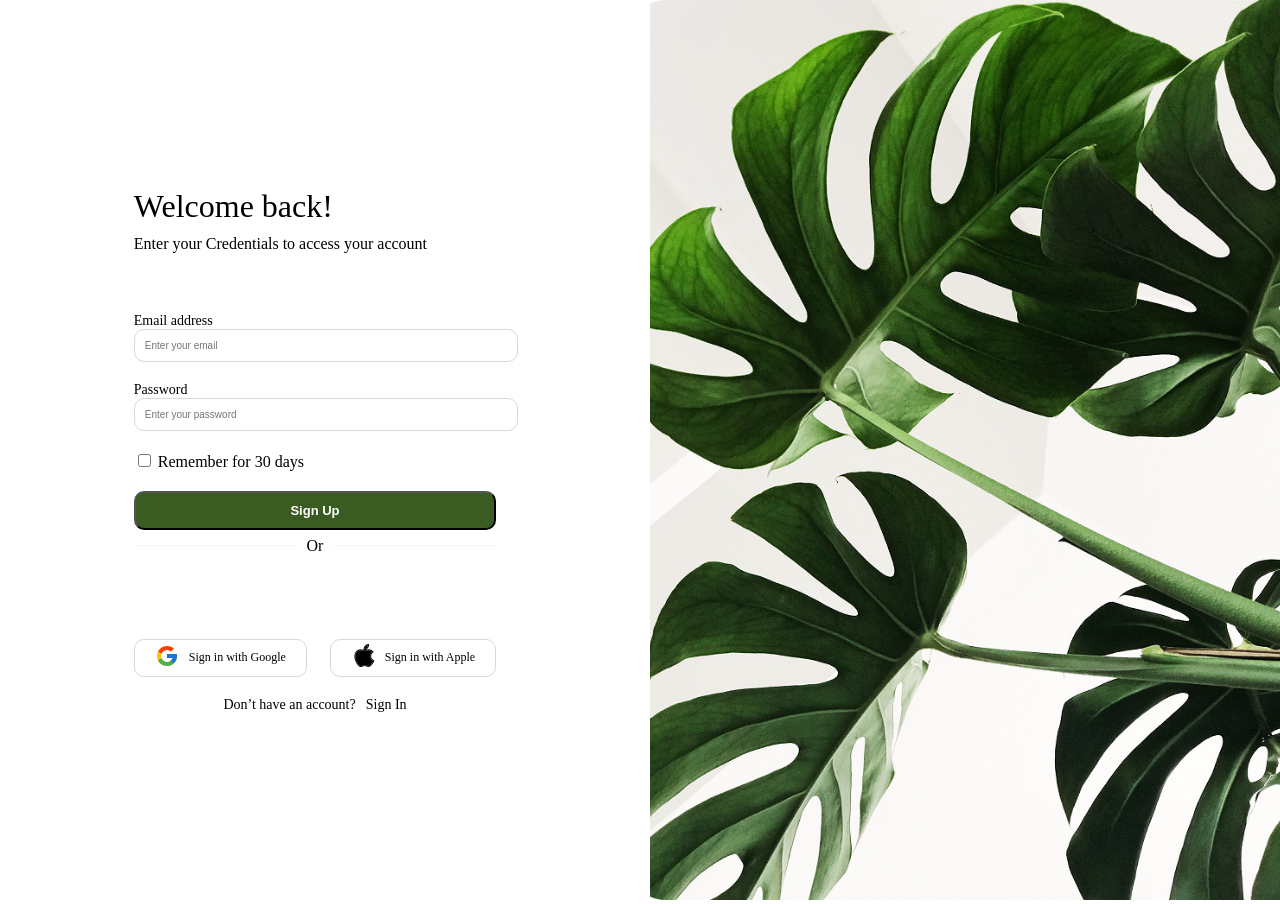
==== login.html @ 1137d407 "Refactor login page and update styles for better layout and spacing" ====
<!doctype html>
<html lang="en">
  <head>
    <meta charset="UTF-8" />
    <meta name="viewport" content="width=device-width, initial-scale=1.0" />
    <title>Document</title>
    <!-- import styles -->
    <link rel="stylesheet" href="styles.css" />
  </head>
  <body>
    <div class="auth-container">
      <div class="auth-left">
        <div>
          <div class="heading">Welcome back!</div>
          <div class="heading1">Enter your Credentials to access your account</div>
        </div>

        <div class="form">
          <div class="form-email">
            <div class="form-label">Email address</div>
            <input type="email" placeholder="Enter your email" />
          </div>
          <div class="form-password">
            <div class="form-label">Password</div>
            <input type="password" placeholder="Enter your password" />
            
          </div>
          <div class="form-remember">
            <input type="checkbox" id="terms" />
            <label for="terms">Remember for 30 days</label>
          </div>
        </div>
        <div class="form-button">
          <button>Sign Up</button>
        </div>
        <div class="form-or">
          <div class="form-or-line"></div>
          <div class="form-or-text">Or</div>
          <div class="form-or-line"></div>
        </div>
        <div class="form-social">
          <div class="form-icons">
            <div class="form-icon">
              <div class="form-icon1">
                <img src="images/icon_google.svg" alt="" />
              </div>
              <div class="form-icon-text">Sign in with Google</div>
            </div>
            <div class="form-icon">
              <div class="form-icon1">
                <img src="images/icon_apple.svg" alt="" />
              </div>
              <div class="form-icon-text">Sign in with Apple</div>
            </div>
          </div>
          <div class="form-signin">
            <div>Don’t have an account?</div>
            <div>Sign In</div>
          </div>
        </div>
      </div>
      <div class="auth-right">
        <img src="images/background_auth.png" alt="Logo" width="100" />
      </div>
    </div>
  </body>
</html>
---- styles.css ----
.auth-container{
    display: grid;
    grid-template-columns: 1fr 1fr;
    gap: 20px;
    height: 100vh;
    
}
.heading{
    font-size: 32px;
    font-weight: medium;
    margin-bottom: 10px;
}
.form-label{
    font-size: 14px;
    font-style: medium;
}
.form-name input, .form-email input, .form-password input {
    border: 1px solid #D9D9D9;
    border-radius: 10px;
    padding: 10px ;
    width: 100%;
    font-size: 10px;
}
.form{
    display: flex;
    flex-direction: column;
    gap:20px;
}
.form-remmerber label{
    font-size: 9px;
    margin: 10px;
}
.form-remmerber input{
    width: 10px;
    height: 10px;
    border-radius: 2px;
}
.form-remmerber{
    display: flex;
    align-items: center;
    margin-bottom: 20px;
}
.form-button button{
    background: #3a5b22;
    border-radius: 10px;
    padding: 10px ;
    width: 100%;
    color: #FFFFFF;
    font-size: 13px;
    font-weight: bold;
    margin-bottom: 7px;
    margin-top: 20px;
}
.form-or{
    display: flex;
    align-items: center;
    gap: 10px;
    margin-bottom: 84px;
    font-style: 10px;
}
.form-or-line{
    width: 100%;
    height: 1px;
    background: #f5f5f5;
}   
.form-social{
    display: flex;
    gap: 20px;
    flex-direction: column;
}
.form-icons{
    display: flex;
    gap: 23px;
}
.form-icon{
    display: flex;
    gap: 10px;
    align-items: center;
    border: 1px solid #D9D9D9;
    border-radius: 10px;
    padding: 4px 20px;
    font-size: 12px;
}
.form-signin{
    display: flex;
    gap: 10px;
    font-size: 14px;
    text-align: center;
    align-items: center;
    justify-content: center;
}
.auth-right img{
    width: 100%;
    height: 100%;
    object-fit: cover;
}
.auth-left{
    max-width: 404px;
    display: flex;
    flex-direction: column;
    justify-content: center;
    margin: 0 auto;
}
body{
margin: 0;
}
.heading1{
    font-size: 16px;
    font-style: medium;
    margin-bottom: 60px;

}
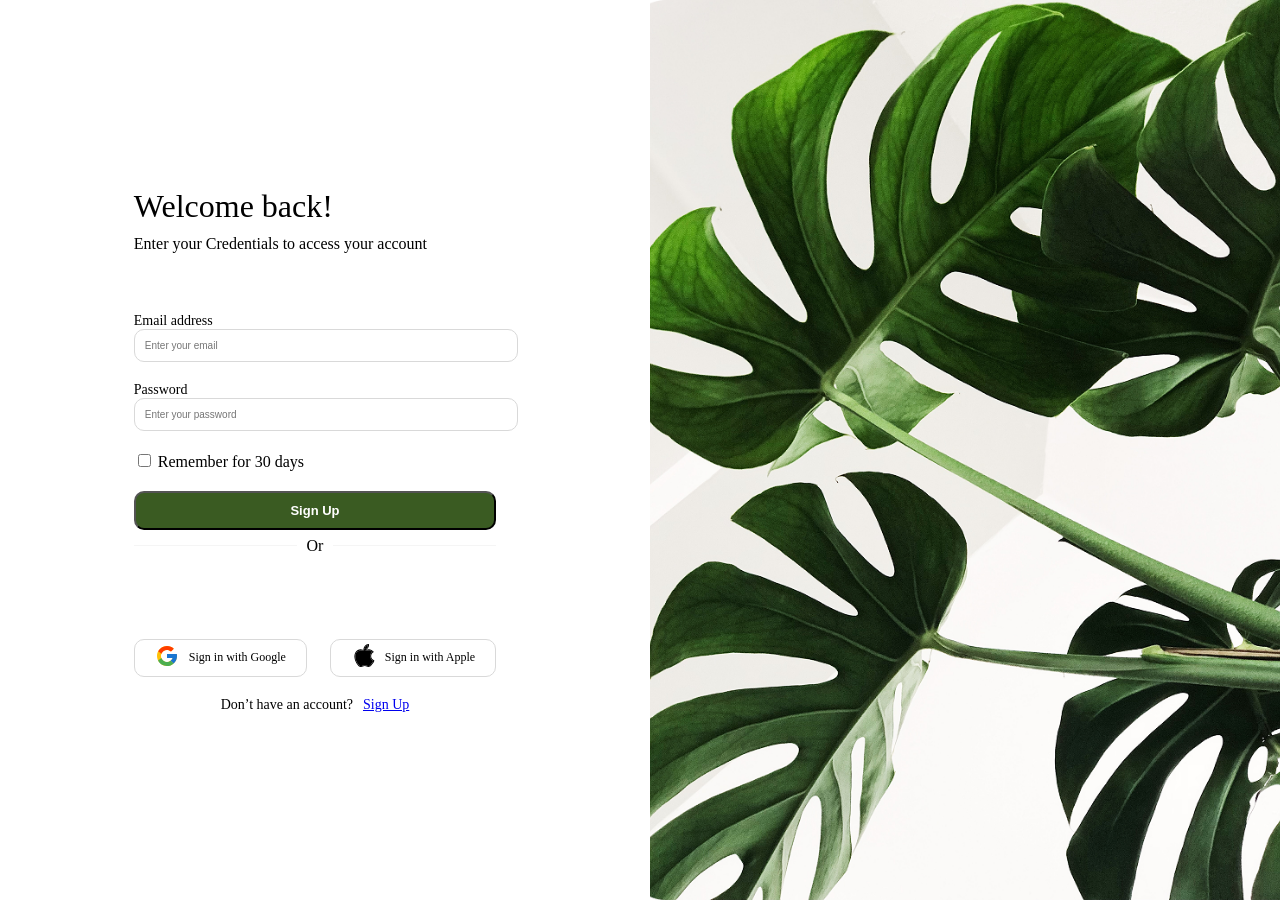
==== commit fe559814: "Add password input field and update sign-in link in forms" ====
--- a/login.html
+++ b/login.html
@@ -22,6 +22,7 @@
           </div>
           <div class="form-password">
             <div class="form-label">Password</div>
+            
             <input type="password" placeholder="Enter your password" />
             
           </div>
@@ -55,7 +56,7 @@
           </div>
           <div class="form-signin">
             <div>Don’t have an account?</div>
-            <div>Sign In</div>
+            <a href="index.html">Sign Up</a>
           </div>
         </div>
       </div>
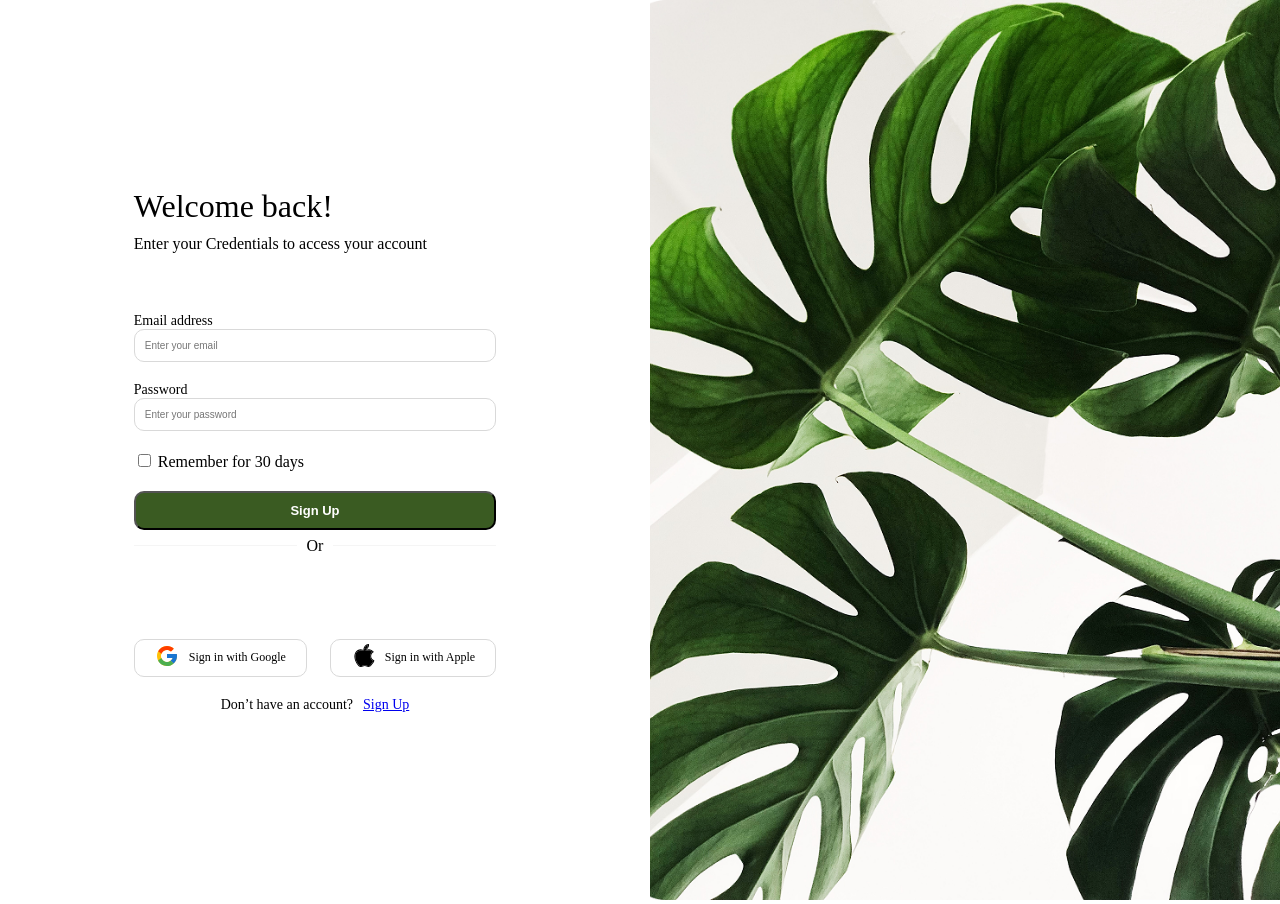
==== commit 7a3aa2e3: "Update page titles and improve text formatting in login and sign-up pages" ====
--- a/login.html
+++ b/login.html
@@ -3,7 +3,7 @@
   <head>
     <meta charset="UTF-8" />
     <meta name="viewport" content="width=device-width, initial-scale=1.0" />
-    <title>Document</title>
+    <title>Login</title>
     <!-- import styles -->
     <link rel="stylesheet" href="styles.css" />
   </head>
@@ -12,7 +12,9 @@
       <div class="auth-left">
         <div>
           <div class="heading">Welcome back!</div>
-          <div class="heading1">Enter your Credentials to access your account</div>
+          <div class="heading1">
+            Enter your Credentials to access your account
+          </div>
         </div>
 
         <div class="form">
@@ -22,9 +24,8 @@
           </div>
           <div class="form-password">
             <div class="form-label">Password</div>
-            
+
             <input type="password" placeholder="Enter your password" />
-            
           </div>
           <div class="form-remember">
             <input type="checkbox" id="terms" />
--- a/styles.css
+++ b/styles.css
@@ -1,112 +1,149 @@
-.auth-container{
-    display: grid;
-    grid-template-columns: 1fr 1fr;
-    gap: 20px;
-    height: 100vh;
-    
+.auth-container {
+  display: grid;
+  grid-template-columns: 1fr 1fr;
+  gap: 20px;
+  height: 100vh;
 }
-.heading{
-    font-size: 32px;
-    font-weight: medium;
-    margin-bottom: 10px;
+.heading {
+  font-size: 32px;
+  font-weight: medium;
+  margin-bottom: 10px;
 }
-.form-label{
-    font-size: 14px;
-    font-style: medium;
+.form-label {
+  font-size: 14px;
+  font-style: medium;
 }
-.form-name input, .form-email input, .form-password input {
-    border: 1px solid #D9D9D9;
-    border-radius: 10px;
-    padding: 10px ;
+.form-name input,
+.form-email input,
+.form-password input {
+  border: 1px solid #d9d9d9;
+  border-radius: 10px;
+  padding: 10px;
+  width: 100%;
+  font-size: 10px;
+}
+.form {
+  display: flex;
+  flex-direction: column;
+  gap: 20px;
+}
+.form-remmerber label {
+  font-size: 9px;
+  margin: 10px;
+}
+.form-remmerber input {
+  width: 10px;
+  height: 10px;
+  border-radius: 2px;
+}
+.form-remmerber {
+  display: flex;
+  align-items: center;
+  margin-bottom: 20px;
+}
+.form-button button {
+  background: #3a5b22;
+  border-radius: 10px;
+  padding: 10px;
+  width: 100%;
+  color: #ffffff;
+  font-size: 13px;
+  font-weight: bold;
+  margin-bottom: 7px;
+  margin-top: 20px;
+}
+.form-or {
+  display: flex;
+  align-items: center;
+  gap: 10px;
+  margin-bottom: 84px;
+  font-style: 10px;
+}
+.form-or-line {
+  width: 100%;
+  height: 1px;
+  background: #f5f5f5;
+}
+.form-social {
+  display: flex;
+  gap: 20px;
+  flex-direction: column;
+}
+.form-icons {
+  display: flex;
+  gap: 23px;
+}
+.form-icon {
+  display: flex;
+  gap: 10px;
+  align-items: center;
+  border: 1px solid #d9d9d9;
+  border-radius: 10px;
+  padding: 4px 20px;
+  font-size: 12px;
+}
+.form-signin {
+  display: flex;
+  gap: 10px;
+  font-size: 14px;
+  text-align: center;
+  align-items: center;
+  justify-content: center;
+}
+.auth-right img {
+  width: 100%;
+  height: 100%;
+  object-fit: cover;
+}
+.auth-left {
+  max-width: 404px;
+  display: flex;
+  flex-direction: column;
+  justify-content: center;
+  margin: 0 auto;
+}
+body {
+  margin: 0;
+}
+.heading1 {
+  font-size: 16px;
+  font-style: medium;
+  margin-bottom: 60px;
+}
+* {
+  box-sizing: border-box;
+}
+.img-mobile {
+  display: none;
+}
+@media (max-width: 768px) {
+  .form-row {
+    flex-direction: row;
+  }
+  .form-icons {
+    flex-direction: column;
+  }
+  .auth-right {
+    display: none;
+  }
+  .auth-container {
+    gap: 0;
+    grid-template-columns: auto;
+    height: fit-content;
+  }
+  .auth-left {
     width: 100%;
-    font-size: 10px;
+  }
+  .form-icon {
+    justify-content: center;
+  }
+  .img-mobile img {
+    width: 100%;
+  }
+  .auth-left {
+    margin-top: 24px;
+  }
+  .img-mobile {
+    display: block;
+  }
 }
-.form{
-    display: flex;
-    flex-direction: column;
-    gap:20px;
-}
-.form-remmerber label{
-    font-size: 9px;
-    margin: 10px;
-}
-.form-remmerber input{
-    width: 10px;
-    height: 10px;
-    border-radius: 2px;
-}
-.form-remmerber{
-    display: flex;
-    align-items: center;
-    margin-bottom: 20px;
-}
-.form-button button{
-    background: #3a5b22;
-    border-radius: 10px;
-    padding: 10px ;
-    width: 100%;
-    color: #FFFFFF;
-    font-size: 13px;
-    font-weight: bold;
-    margin-bottom: 7px;
-    margin-top: 20px;
-}
-.form-or{
-    display: flex;
-    align-items: center;
-    gap: 10px;
-    margin-bottom: 84px;
-    font-style: 10px;
-}
-.form-or-line{
-    width: 100%;
-    height: 1px;
-    background: #f5f5f5;
-}   
-.form-social{
-    display: flex;
-    gap: 20px;
-    flex-direction: column;
-}
-.form-icons{
-    display: flex;
-    gap: 23px;
-}
-.form-icon{
-    display: flex;
-    gap: 10px;
-    align-items: center;
-    border: 1px solid #D9D9D9;
-    border-radius: 10px;
-    padding: 4px 20px;
-    font-size: 12px;
-}
-.form-signin{
-    display: flex;
-    gap: 10px;
-    font-size: 14px;
-    text-align: center;
-    align-items: center;
-    justify-content: center;
-}
-.auth-right img{
-    width: 100%;
-    height: 100%;
-    object-fit: cover;
-}
-.auth-left{
-    max-width: 404px;
-    display: flex;
-    flex-direction: column;
-    justify-content: center;
-    margin: 0 auto;
-}
-body{
-margin: 0;
-}
-.heading1{
-    font-size: 16px;
-    font-style: medium;
-    margin-bottom: 60px;
-
-}
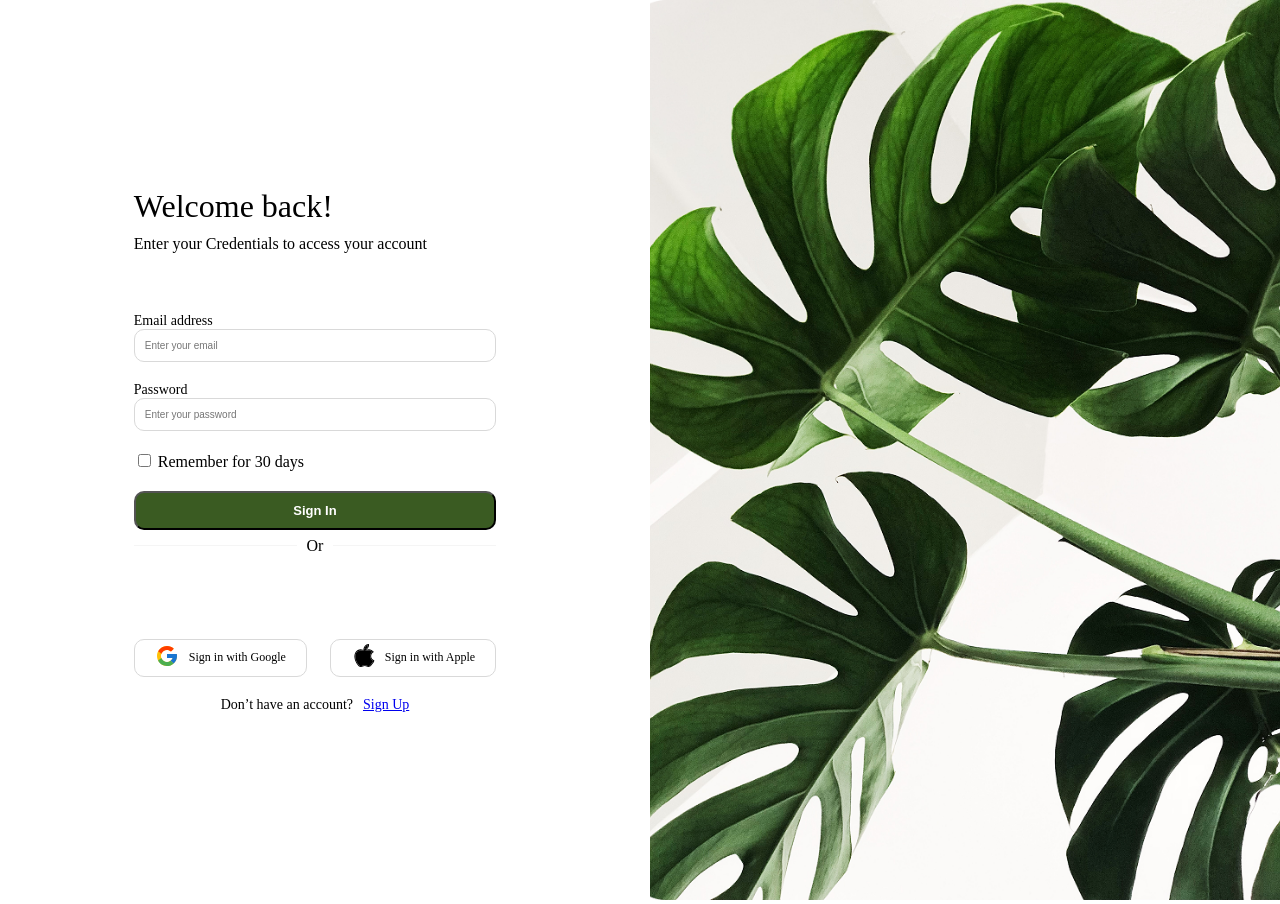
==== commit 62d93449: "Enhance form validation and user feedback for sign-up and sign-in processes" ====
--- a/login.html
+++ b/login.html
@@ -20,12 +20,15 @@
         <div class="form">
           <div class="form-email">
             <div class="form-label">Email address</div>
-            <input type="email" placeholder="Enter your email" />
+            <input id="email" type="email" placeholder="Enter your email" />
           </div>
           <div class="form-password">
             <div class="form-label">Password</div>
-
-            <input type="password" placeholder="Enter your password" />
+            <input
+              id="password"
+              type="password"
+              placeholder="Enter your password"
+            />
           </div>
           <div class="form-remember">
             <input type="checkbox" id="terms" />
@@ -33,7 +36,11 @@
           </div>
         </div>
         <div class="form-button">
-          <button>Sign Up</button>
+          <button id="signin-bt">Sign In</button>
+        </div>
+        <div id="form-help" class="form-help">
+          Mật khẩu phải có ít nhất 8 ký tự, bao gồm chữ hoa, chữ thường, số và
+          ký tự đặc biệt.
         </div>
         <div class="form-or">
           <div class="form-or-line"></div>
@@ -65,5 +72,6 @@
         <img src="images/background_auth.png" alt="Logo" width="100" />
       </div>
     </div>
+    <script src="script.js"></script>
   </body>
 </html>
--- a/styles.css
+++ b/styles.css
@@ -116,6 +116,14 @@
 .img-mobile {
   display: none;
 }
+.form-help {
+  font-size: 15px;
+  color: red;
+  margin-bottom: 20px;
+  display: none;
+  text-align: center;
+}
+
 @media (max-width: 768px) {
   .form-row {
     flex-direction: row;
